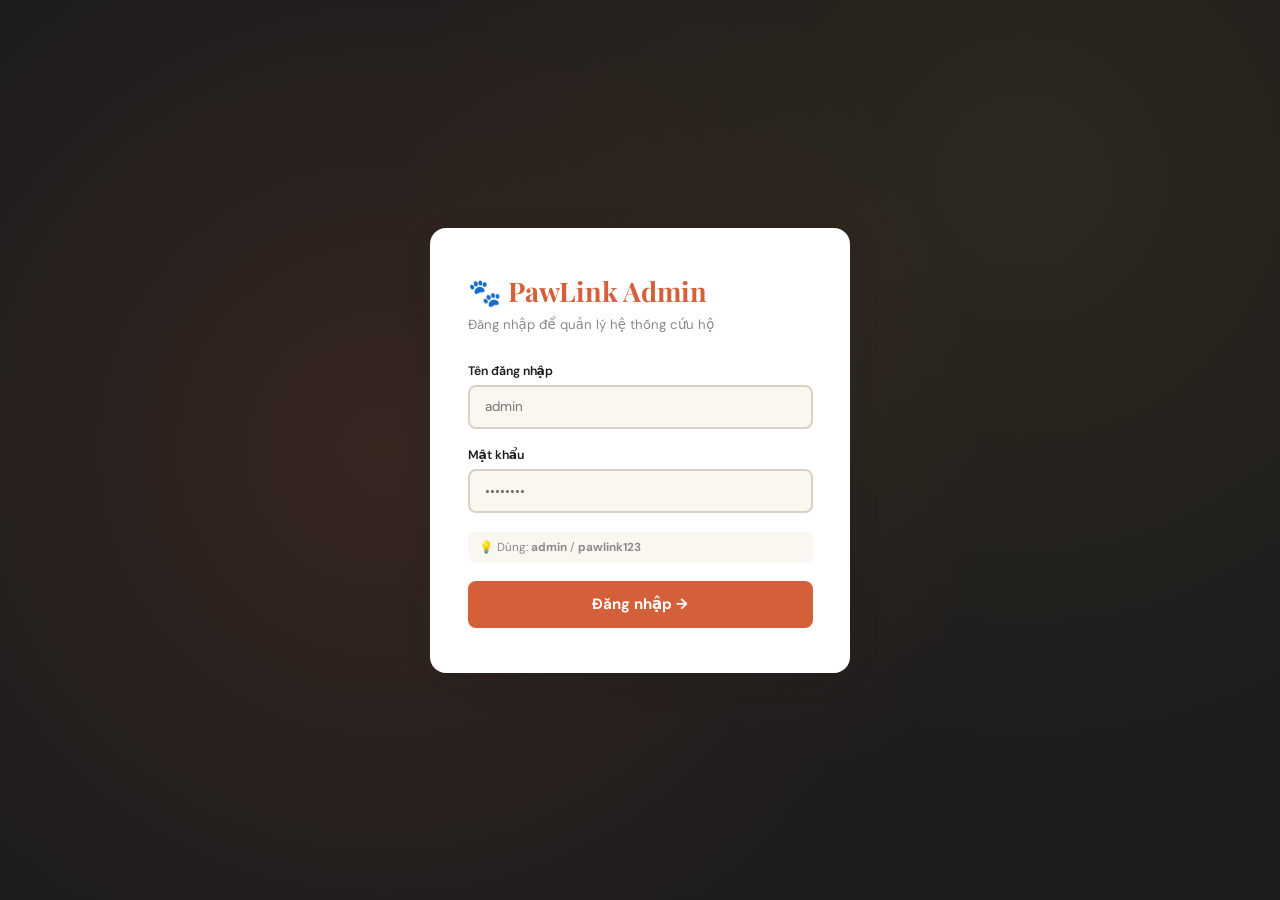
==== admin.html @ 9066af86 "Add files via upload" ====
<!DOCTYPE html>
<html lang="vi">
<head>
  <meta charset="UTF-8"/>
  <meta name="viewport" content="width=device-width, initial-scale=1.0"/>
  <title>PawLink Admin — Quản lý cứu hộ</title>
  <link rel="stylesheet" href="admin.css"/>
  <link href="https://fonts.googleapis.com/css2?family=Playfair+Display:ital,wght@0,700;1,400&family=DM+Sans:wght@300;400;500;600;700&family=Space+Mono:wght@400;700&display=swap" rel="stylesheet">
</head>
<body>

  <!-- LOGIN SCREEN -->
  <div class="login-screen" id="loginScreen">
    <div class="login-box">
      <div class="login-logo">🐾 PawLink Admin</div>
      <p class="login-sub">Đăng nhập để quản lý hệ thống cứu hộ</p>
      <form id="loginForm">
        <div class="lform-group">
          <label>Tên đăng nhập</label>
          <input type="text" id="loginUser" placeholder="admin" autocomplete="off"/>
        </div>
        <div class="lform-group">
          <label>Mật khẩu</label>
          <input type="password" id="loginPass" placeholder="••••••••"/>
        </div>
        <div class="login-hint">💡 Dùng: <strong>admin</strong> / <strong>pawlink123</strong></div>
        <button type="submit" class="btn-login">Đăng nhập →</button>
        <div class="login-error" id="loginError">Sai tên đăng nhập hoặc mật khẩu!</div>
      </form>
    </div>
  </div>

  <!-- ADMIN APP -->
  <div class="admin-app" id="adminApp" style="display:none">

    <!-- SIDEBAR -->
    <aside class="sidebar" id="sidebar">
      <div class="sidebar-logo">
        <span>🐾</span>
        <span>PawLink</span>
        <span class="admin-chip">Admin</span>
      </div>

      <nav class="sidebar-nav">
        <div class="nav-section-label">Tổng quan</div>
        <a class="sidebar-link active" data-page="overview">
          <span class="sicon">📊</span> Dashboard
        </a>

        <div class="nav-section-label">Cứu hộ</div>
        <a class="sidebar-link" data-page="pending">
          <span class="sicon">⏳</span> Duyệt báo cáo
          <span class="badge-count" id="pendingCount">0</span>
        </a>
        <a class="sidebar-link" data-page="approved">
          <span class="sicon">✅</span> Đã duyệt
        </a>
        <a class="sidebar-link" data-page="rejected">
          <span class="sicon">❌</span> Đã từ chối
        </a>

        <div class="nav-section-label">Quản lý</div>
        <a class="sidebar-link" data-page="add">
          <span class="sicon">➕</span> Thêm thú cưng
        </a>
        <a class="sidebar-link" data-page="fosters">
          <span class="sicon">🏠</span> Người nuôi tạm
        </a>
        <a class="sidebar-link" data-page="volunteers">
          <span class="sicon">🙋</span> Tình nguyện viên
        </a>
      </nav>

      <div class="sidebar-user">
        <div class="sidebar-avatar">👤</div>
        <div>
          <div class="sidebar-username">Admin PawLink</div>
          <div class="sidebar-role">Quản trị viên</div>
        </div>
        <button class="btn-logout" onclick="logout()" title="Đăng xuất">⏻</button>
      </div>
    </aside>

    <!-- MAIN CONTENT -->
    <main class="admin-main" id="adminMain">

      <!-- TOP BAR -->
      <header class="topbar">
        <button class="sidebar-toggle" id="sidebarToggle">☰</button>
        <div class="topbar-title" id="topbarTitle">Dashboard</div>
        <div class="topbar-right">
          <div class="notif-bell" onclick="showToast('🔔 Không có thông báo mới!')">
            🔔 <span class="notif-dot"></span>
          </div>
          <a href="index.html" target="_blank" class="btn-view-site">Xem trang chủ →</a>
        </div>
      </header>

      <!-- PAGE CONTENT -->
      <div class="page-content" id="pageContent">
        <!-- Injected by JS -->
      </div>
    </main>
  </div>

  <!-- DETAIL MODAL -->
  <div class="modal-overlay" id="detailModal">
    <div class="modal">
      <button class="modal-close" onclick="closeModal()">✕</button>
      <div id="modalContent"></div>
    </div>
  </div>

  <!-- TOAST -->
  <div class="toast" id="toast"></div>

  <script src="admin.js"></script>
</body>
</html>
---- admin.css ----
/* ========================================
   PAWLINK — admin.css
======================================== */

:root {
  --cream: #FAF6F0;
  --cream-2: #F2EAE0;
  --terracotta: #D4603A;
  --terracotta-light: #E8845F;
  --terracotta-dark: #A8452A;
  --forest: #2D5016;
  --forest-light: #4A7A28;
  --gold: #C9973B;
  --charcoal: #1C1C1C;
  --charcoal-2: #2E2E2E;
  --mid-gray: #8A8A8A;
  --light-gray: #D9D0C6;
  --white: #FFFFFF;
  --red: #E83030;
  --yellow: #E8A620;
  --green: #2D8A3E;
  --blue: #1565C0;
  --sidebar-w: 260px;
  --topbar-h: 64px;
  --font-body: 'DM Sans', system-ui, sans-serif;
  --font-display: 'Playfair Display', serif;
  --font-mono: 'Space Mono', monospace;
  --radius-sm: 8px;
  --radius-md: 16px;
  --shadow-sm: 0 2px 8px rgba(28,28,28,0.07);
  --shadow-md: 0 8px 32px rgba(28,28,28,0.12);
  --transition: all 0.25s cubic-bezier(0.4,0,0.2,1);
}

*, *::before, *::after { box-sizing: border-box; margin: 0; padding: 0; }
html { font-size: 15px; }
body { font-family: var(--font-body); background: var(--cream); color: var(--charcoal); overflow-x: hidden; }
::selection { background: var(--terracotta); color: var(--white); }
::-webkit-scrollbar { width: 5px; }
::-webkit-scrollbar-track { background: var(--cream-2); }
::-webkit-scrollbar-thumb { background: var(--terracotta); border-radius: 3px; }

/* ===== LOGIN ===== */
.login-screen {
  min-height: 100vh;
  display: flex;
  align-items: center;
  justify-content: center;
  background: var(--charcoal);
  background-image: radial-gradient(circle at 30% 50%, rgba(212,96,58,0.15) 0%, transparent 60%),
                    radial-gradient(circle at 80% 20%, rgba(201,151,59,0.1) 0%, transparent 50%);
}

.login-box {
  background: var(--white);
  border-radius: var(--radius-md);
  padding: 3rem 2.5rem;
  width: 100%;
  max-width: 420px;
  box-shadow: var(--shadow-md);
  animation: fadeUp 0.4s ease;
}

@keyframes fadeUp {
  from { transform: translateY(24px); opacity: 0; }
  to { transform: translateY(0); opacity: 1; }
}

.login-logo {
  font-family: var(--font-display);
  font-size: 1.8rem;
  font-weight: 700;
  color: var(--terracotta);
  margin-bottom: 0.5rem;
}

.login-sub { font-size: 0.88rem; color: var(--mid-gray); margin-bottom: 2rem; }

.lform-group { margin-bottom: 1.25rem; }
.lform-group label { display: block; font-size: 0.82rem; font-weight: 600; margin-bottom: 0.4rem; }
.lform-group input {
  width: 100%;
  padding: 0.75rem 1rem;
  border: 2px solid var(--light-gray);
  border-radius: var(--radius-sm);
  font-family: var(--font-body);
  font-size: 0.9rem;
  background: var(--cream);
  outline: none;
  transition: var(--transition);
}
.lform-group input:focus { border-color: var(--terracotta); background: var(--white); }

.login-hint {
  font-size: 0.78rem;
  color: var(--mid-gray);
  background: var(--cream);
  border-radius: var(--radius-sm);
  padding: 0.5rem 0.75rem;
  margin-bottom: 1.25rem;
}

.btn-login {
  width: 100%;
  padding: 0.875rem;
  background: var(--terracotta);
  color: var(--white);
  border: none;
  border-radius: var(--radius-sm);
  font-family: var(--font-body);
  font-size: 1rem;
  font-weight: 700;
  cursor: pointer;
  transition: var(--transition);
}
.btn-login:hover { background: var(--terracotta-dark); transform: translateY(-1px); }

.login-error {
  display: none;
  color: var(--red);
  font-size: 0.82rem;
  margin-top: 0.75rem;
  text-align: center;
}
.login-error.show { display: block; }

/* ===== LAYOUT ===== */
.admin-app {
  display: flex;
  min-height: 100vh;
}

/* ===== SIDEBAR ===== */
.sidebar {
  width: var(--sidebar-w);
  background: var(--charcoal);
  display: flex;
  flex-direction: column;
  position: fixed;
  top: 0; left: 0; bottom: 0;
  z-index: 100;
  transition: transform 0.3s ease;
  overflow-y: auto;
}

.sidebar.collapsed { transform: translateX(calc(-1 * var(--sidebar-w))); }

.sidebar-logo {
  display: flex;
  align-items: center;
  gap: 0.5rem;
  padding: 1.5rem 1.25rem 1.25rem;
  font-family: var(--font-display);
  font-size: 1.2rem;
  color: var(--white);
  border-bottom: 1px solid rgba(255,255,255,0.08);
  flex-shrink: 0;
}

.admin-chip {
  font-family: var(--font-mono);
  font-size: 0.6rem;
  background: var(--terracotta);
  color: var(--white);
  padding: 0.15rem 0.5rem;
  border-radius: 4px;
  margin-left: auto;
  text-transform: uppercase;
  letter-spacing: 0.05em;
}

.sidebar-nav {
  flex: 1;
  padding: 1.25rem 0.75rem;
  display: flex;
  flex-direction: column;
  gap: 0.15rem;
}

.nav-section-label {
  font-size: 0.65rem;
  font-weight: 700;
  text-transform: uppercase;
  letter-spacing: 0.12em;
  color: rgba(255,255,255,0.28);
  padding: 0.75rem 0.5rem 0.3rem;
  margin-top: 0.5rem;
}

.sidebar-link {
  display: flex;
  align-items: center;
  gap: 0.75rem;
  padding: 0.65rem 0.75rem;
  border-radius: var(--radius-sm);
  font-size: 0.875rem;
  font-weight: 500;
  color: rgba(255,255,255,0.6);
  cursor: pointer;
  transition: var(--transition);
  position: relative;
}

.sidebar-link:hover { background: rgba(255,255,255,0.06); color: rgba(255,255,255,0.9); }
.sidebar-link.active { background: var(--terracotta); color: var(--white); }

.sicon { font-size: 1rem; flex-shrink: 0; }

.badge-count {
  margin-left: auto;
  background: var(--red);
  color: var(--white);
  font-family: var(--font-mono);
  font-size: 0.65rem;
  font-weight: 700;
  padding: 0.1rem 0.45rem;
  border-radius: 10px;
  min-width: 20px;
  text-align: center;
}

.sidebar-user {
  display: flex;
  align-items: center;
  gap: 0.75rem;
  padding: 1rem 1.25rem;
  border-top: 1px solid rgba(255,255,255,0.08);
  flex-shrink: 0;
}

.sidebar-avatar { font-size: 1.5rem; }
.sidebar-username { font-size: 0.85rem; color: var(--white); font-weight: 600; }
.sidebar-role { font-size: 0.72rem; color: rgba(255,255,255,0.4); }

.btn-logout {
  margin-left: auto;
  background: rgba(255,255,255,0.08);
  border: none;
  color: rgba(255,255,255,0.5);
  width: 32px; height: 32px;
  border-radius: 50%;
  cursor: pointer;
  font-size: 1rem;
  transition: var(--transition);
}
.btn-logout:hover { background: var(--red); color: var(--white); }

/* ===== MAIN ===== */
.admin-main {
  margin-left: var(--sidebar-w);
  flex: 1;
  display: flex;
  flex-direction: column;
  min-height: 100vh;
  transition: margin-left 0.3s ease;
}

.admin-main.expanded { margin-left: 0; }

/* ===== TOPBAR ===== */
.topbar {
  height: var(--topbar-h);
  background: var(--white);
  border-bottom: 1px solid var(--light-gray);
  display: flex;
  align-items: center;
  gap: 1rem;
  padding: 0 2rem;
  position: sticky;
  top: 0;
  z-index: 50;
  box-shadow: var(--shadow-sm);
}

.sidebar-toggle {
  background: none;
  border: none;
  font-size: 1.2rem;
  cursor: pointer;
  padding: 0.4rem;
  border-radius: var(--radius-sm);
  color: var(--charcoal);
  transition: var(--transition);
}
.sidebar-toggle:hover { background: var(--cream-2); }

.topbar-title {
  font-family: var(--font-display);
  font-size: 1.1rem;
  font-weight: 700;
  flex: 1;
}

.topbar-right { display: flex; align-items: center; gap: 1rem; }

.notif-bell {
  position: relative;
  font-size: 1.1rem;
  cursor: pointer;
  padding: 0.4rem;
}
.notif-dot {
  position: absolute;
  top: 4px; right: 4px;
  width: 8px; height: 8px;
  background: var(--red);
  border-radius: 50%;
  border: 2px solid var(--white);
}

.btn-view-site {
  padding: 0.4rem 1rem;
  background: var(--cream-2);
  border: 1px solid var(--light-gray);
  border-radius: var(--radius-sm);
  font-size: 0.8rem;
  font-weight: 600;
  color: var(--charcoal);
  cursor: pointer;
  transition: var(--transition);
  text-decoration: none;
}
.btn-view-site:hover { background: var(--terracotta); color: var(--white); border-color: var(--terracotta); }

/* ===== PAGE CONTENT ===== */
.page-content {
  padding: 2rem;
  flex: 1;
}

/* ===== OVERVIEW CARDS ===== */
.metrics-row {
  display: grid;
  grid-template-columns: repeat(4, 1fr);
  gap: 1.25rem;
  margin-bottom: 2rem;
}

.metric-card {
  background: var(--white);
  border-radius: var(--radius-md);
  padding: 1.5rem;
  border-top: 4px solid var(--terracotta);
  box-shadow: var(--shadow-sm);
  transition: var(--transition);
}
.metric-card:hover { transform: translateY(-3px); box-shadow: var(--shadow-md); }

.metric-icon { font-size: 1.75rem; margin-bottom: 0.75rem; }
.metric-val {
  font-family: var(--font-display);
  font-size: 2.25rem;
  font-weight: 900;
  color: var(--terracotta);
  display: block;
  line-height: 1;
  margin-bottom: 0.25rem;
}
.metric-label { font-size: 0.78rem; color: var(--mid-gray); text-transform: uppercase; letter-spacing: 0.05em; }
.metric-change { font-size: 0.75rem; color: var(--green); margin-top: 0.35rem; }

/* ===== TABLES ===== */
.table-card {
  background: var(--white);
  border-radius: var(--radius-md);
  box-shadow: var(--shadow-sm);
  overflow: hidden;
}

.table-header {
  display: flex;
  align-items: center;
  justify-content: space-between;
  padding: 1.25rem 1.5rem;
  border-bottom: 1px solid var(--cream-2);
  flex-wrap: wrap;
  gap: 0.75rem;
}

.table-title {
  font-family: var(--font-body);
  font-weight: 700;
  font-size: 1rem;
}

.table-actions { display: flex; gap: 0.5rem; flex-wrap: wrap; }

.search-input {
  padding: 0.5rem 0.875rem;
  border: 1.5px solid var(--light-gray);
  border-radius: var(--radius-sm);
  font-family: var(--font-body);
  font-size: 0.82rem;
  width: 200px;
  outline: none;
  background: var(--cream);
  transition: var(--transition);
}
.search-input:focus { border-color: var(--terracotta); background: var(--white); }

.select-filter {
  padding: 0.5rem 0.75rem;
  border: 1.5px solid var(--light-gray);
  border-radius: var(--radius-sm);
  font-family: var(--font-body);
  font-size: 0.82rem;
  background: var(--cream);
  color: var(--charcoal);
  outline: none;
  cursor: pointer;
}

.tbl { width: 100%; border-collapse: collapse; }
.tbl th {
  text-align: left;
  padding: 0.75rem 1.25rem;
  font-size: 0.72rem;
  font-weight: 700;
  text-transform: uppercase;
  letter-spacing: 0.06em;
  color: var(--mid-gray);
  background: var(--cream);
  white-space: nowrap;
}
.tbl td {
  padding: 1rem 1.25rem;
  font-size: 0.85rem;
  border-bottom: 1px solid var(--cream-2);
  vertical-align: middle;
}
.tbl tr:last-child td { border-bottom: none; }
.tbl tr:hover td { background: #faf8f5; }

.pet-cell { display: flex; align-items: center; gap: 0.6rem; }
.pet-emoji-sm {
  width: 40px; height: 40px;
  border-radius: var(--radius-sm);
  display: flex; align-items: center; justify-content: center;
  font-size: 1.5rem;
  flex-shrink: 0;
}
.pet-cell-name { font-weight: 600; font-size: 0.875rem; }
.pet-cell-sub { font-size: 0.72rem; color: var(--mid-gray); }

.action-btns { display: flex; gap: 0.4rem; }

.btn-approve {
  padding: 0.35rem 0.75rem;
  background: var(--forest);
  color: var(--white);
  border: none;
  border-radius: 6px;
  font-family: var(--font-body);
  font-size: 0.75rem;
  font-weight: 600;
  cursor: pointer;
  transition: var(--transition);
  white-space: nowrap;
}
.btn-approve:hover { background: var(--forest-light); }

.btn-reject {
  padding: 0.35rem 0.75rem;
  background: #FFEAEA;
  color: var(--red);
  border: 1.5px solid #FFCACA;
  border-radius: 6px;
  font-family: var(--font-body);
  font-size: 0.75rem;
  font-weight: 600;
  cursor: pointer;
  transition: var(--transition);
  white-space: nowrap;
}
.btn-reject:hover { background: var(--red); color: var(--white); border-color: var(--red); }

.btn-view {
  padding: 0.35rem 0.75rem;
  background: var(--cream-2);
  color: var(--charcoal);
  border: 1.5px solid var(--light-gray);
  border-radius: 6px;
  font-family: var(--font-body);
  font-size: 0.75rem;
  font-weight: 600;
  cursor: pointer;
  transition: var(--transition);
}
.btn-view:hover { border-color: var(--terracotta); color: var(--terracotta); }

.btn-edit {
  padding: 0.35rem 0.75rem;
  background: #FFF8E0;
  color: var(--gold);
  border: 1.5px solid #FFE0A0;
  border-radius: 6px;
  font-family: var(--font-body);
  font-size: 0.75rem;
  font-weight: 600;
  cursor: pointer;
  transition: var(--transition);
}
.btn-edit:hover { background: var(--gold); color: var(--white); }

.btn-delete {
  padding: 0.35rem 0.5rem;
  background: none;
  color: var(--mid-gray);
  border: 1.5px solid var(--light-gray);
  border-radius: 6px;
  font-size: 0.78rem;
  cursor: pointer;
  transition: var(--transition);
}
.btn-delete:hover { background: var(--red); color: var(--white); border-color: var(--red); }

/* STATUS BADGES */
.sbadge {
  display: inline-flex;
  align-items: center;
  gap: 0.3rem;
  padding: 0.25rem 0.65rem;
  border-radius: 20px;
  font-size: 0.72rem;
  font-weight: 700;
  font-family: var(--font-mono);
  white-space: nowrap;
}
.sbadge-pending { background: #FFF8E0; color: #B07800; }
.sbadge-approved { background: #E8F5E9; color: var(--green); }
.sbadge-rejected { background: #FFEAEA; color: var(--red); }
.sbadge-urgent { background: #FFEAEA; color: var(--red); }
.sbadge-watch { background: #FFF8E0; color: var(--yellow); }
.sbadge-safe { background: #E8F5E9; color: var(--green); }

/* ===== ADD PET FORM ===== */
.add-form-card {
  background: var(--white);
  border-radius: var(--radius-md);
  box-shadow: var(--shadow-sm);
  padding: 2rem;
}

.form-grid {
  display: grid;
  grid-template-columns: 1fr 1fr;
  gap: 1.25rem;
  margin-bottom: 1.5rem;
}

.form-full { grid-column: 1 / -1; }

.fgroup { display: flex; flex-direction: column; gap: 0.4rem; }
.fgroup label { font-size: 0.82rem; font-weight: 600; }
.fgroup input, .fgroup select, .fgroup textarea {
  padding: 0.7rem 0.9rem;
  border: 2px solid var(--light-gray);
  border-radius: var(--radius-sm);
  font-family: var(--font-body);
  font-size: 0.875rem;
  background: var(--cream);
  color: var(--charcoal);
  outline: none;
  transition: var(--transition);
}
.fgroup input:focus, .fgroup select:focus, .fgroup textarea:focus {
  border-color: var(--terracotta);
  background: var(--white);
}

.emoji-picker {
  display: flex;
  gap: 0.5rem;
  flex-wrap: wrap;
}

.emoji-opt {
  width: 44px; height: 44px;
  border: 2px solid var(--light-gray);
  border-radius: var(--radius-sm);
  background: var(--cream);
  font-size: 1.4rem;
  cursor: pointer;
  display: flex; align-items: center; justify-content: center;
  transition: var(--transition);
}
.emoji-opt:hover { border-color: var(--terracotta); background: var(--white); }
.emoji-opt.selected { border-color: var(--terracotta); background: #FFF0E8; }

.tag-input-wrap { display: flex; gap: 0.5rem; }
.tag-input-wrap input { flex: 1; }

.tags-preview { display: flex; gap: 0.4rem; flex-wrap: wrap; margin-top: 0.5rem; }
.tag-chip {
  display: inline-flex;
  align-items: center;
  gap: 0.3rem;
  padding: 0.25rem 0.6rem;
  background: var(--cream-2);
  border-radius: 20px;
  font-size: 0.75rem;
  font-weight: 500;
}
.tag-chip button {
  background: none; border: none;
  color: var(--mid-gray); cursor: pointer;
  font-size: 0.8rem; padding: 0; line-height: 1;
}
.tag-chip button:hover { color: var(--red); }

.form-actions { display: flex; gap: 1rem; }

.btn-submit {
  padding: 0.8rem 2rem;
  background: var(--terracotta);
  color: var(--white);
  border: none;
  border-radius: var(--radius-sm);
  font-family: var(--font-body);
  font-size: 0.95rem;
  font-weight: 700;
  cursor: pointer;
  transition: var(--transition);
}
.btn-submit:hover { background: var(--terracotta-dark); transform: translateY(-1px); }

.btn-reset {
  padding: 0.8rem 1.5rem;
  background: var(--cream-2);
  color: var(--mid-gray);
  border: 2px solid var(--light-gray);
  border-radius: var(--radius-sm);
  font-family: var(--font-body);
  font-size: 0.95rem;
  font-weight: 600;
  cursor: pointer;
  transition: var(--transition);
}
.btn-reset:hover { border-color: var(--mid-gray); color: var(--charcoal); }

/* ===== MODAL ===== */
.modal-overlay {
  display: none;
  position: fixed;
  inset: 0;
  z-index: 3000;
  background: rgba(28,28,28,0.65);
  backdrop-filter: blur(4px);
  align-items: center;
  justify-content: center;
  padding: 2rem;
}
.modal-overlay.open { display: flex; }

.modal {
  background: var(--white);
  border-radius: var(--radius-md);
  padding: 2rem;
  max-width: 580px;
  width: 100%;
  max-height: 90vh;
  overflow-y: auto;
  position: relative;
  animation: modalIn 0.28s ease;
}
@keyframes modalIn {
  from { transform: translateY(30px) scale(0.96); opacity: 0; }
  to { transform: translateY(0) scale(1); opacity: 1; }
}

.modal-close {
  position: absolute;
  top: 1rem; right: 1rem;
  background: var(--cream-2);
  border: none;
  width: 30px; height: 30px;
  border-radius: 50%;
  cursor: pointer;
  font-size: 0.85rem;
  transition: var(--transition);
}
.modal-close:hover { background: var(--red); color: var(--white); }

/* Modal pet detail */
.modal-pet-header { display: flex; gap: 1.25rem; align-items: flex-start; margin-bottom: 1.5rem; }
.modal-pet-emoji {
  font-size: 3.5rem;
  width: 80px; height: 80px;
  border-radius: var(--radius-sm);
  display: flex; align-items: center; justify-content: center;
  flex-shrink: 0;
}
.modal-pet-name { font-family: var(--font-display); font-size: 1.5rem; margin-bottom: 0.25rem; }

.modal-info-grid { display: grid; grid-template-columns: 1fr 1fr; gap: 0.75rem; margin-bottom: 1.5rem; }
.modal-info-item { background: var(--cream); border-radius: var(--radius-sm); padding: 0.75rem; }
.modal-info-label { font-size: 0.68rem; text-transform: uppercase; letter-spacing: 0.06em; color: var(--mid-gray); margin-bottom: 0.2rem; }
.modal-info-val { font-size: 0.88rem; font-weight: 600; }

.modal-desc { font-size: 0.875rem; color: var(--mid-gray); line-height: 1.7; margin-bottom: 1.5rem; }

.modal-actions { display: flex; gap: 0.75rem; flex-wrap: wrap; }

/* Reject form */
.reject-reason {
  width: 100%;
  padding: 0.75rem;
  border: 2px solid var(--light-gray);
  border-radius: var(--radius-sm);
  font-family: var(--font-body);
  font-size: 0.875rem;
  margin: 1rem 0;
  outline: none;
  resize: vertical;
  min-height: 80px;
}
.reject-reason:focus { border-color: var(--red); }

/* ===== EMPTY STATE ===== */
.empty-state {
  text-align: center;
  padding: 4rem 2rem;
  color: var(--mid-gray);
}
.empty-state-icon { font-size: 3.5rem; margin-bottom: 1rem; }
.empty-state h3 { font-family: var(--font-display); font-size: 1.25rem; color: var(--charcoal); margin-bottom: 0.5rem; }

/* ===== TABS ===== */
.mini-tabs { display: flex; gap: 0.3rem; margin-bottom: 1.5rem; flex-wrap: wrap; }
.mini-tab {
  padding: 0.4rem 1rem;
  background: var(--cream-2);
  border: 1.5px solid var(--light-gray);
  border-radius: 20px;
  font-family: var(--font-body);
  font-size: 0.8rem;
  font-weight: 600;
  cursor: pointer;
  transition: var(--transition);
  color: var(--mid-gray);
}
.mini-tab.active, .mini-tab:hover { background: var(--terracotta); border-color: var(--terracotta); color: var(--white); }

/* ===== TOAST ===== */
.toast {
  position: fixed;
  bottom: 1.5rem; left: 50%;
  transform: translateX(-50%) translateY(80px);
  background: var(--charcoal);
  color: var(--white);
  padding: 0.8rem 1.75rem;
  border-radius: 30px;
  font-size: 0.875rem;
  font-weight: 500;
  z-index: 9999;
  transition: transform 0.35s cubic-bezier(0.4,0,0.2,1);
  pointer-events: none;
  white-space: nowrap;
  box-shadow: var(--shadow-md);
}
.toast.show { transform: translateX(-50%) translateY(0); }

/* ===== RESPONSIVE ===== */
@media (max-width: 900px) {
  .sidebar { transform: translateX(calc(-1 * var(--sidebar-w))); }
  .sidebar.mobile-open { transform: translateX(0); box-shadow: var(--shadow-md); }
  .admin-main { margin-left: 0; }
  .metrics-row { grid-template-columns: repeat(2, 1fr); }
  .form-grid { grid-template-columns: 1fr; }
}

@media (max-width: 600px) {
  .page-content { padding: 1rem; }
  .metrics-row { grid-template-columns: 1fr 1fr; }
  .tbl th:nth-child(n+4), .tbl td:nth-child(n+4) { display: none; }
}
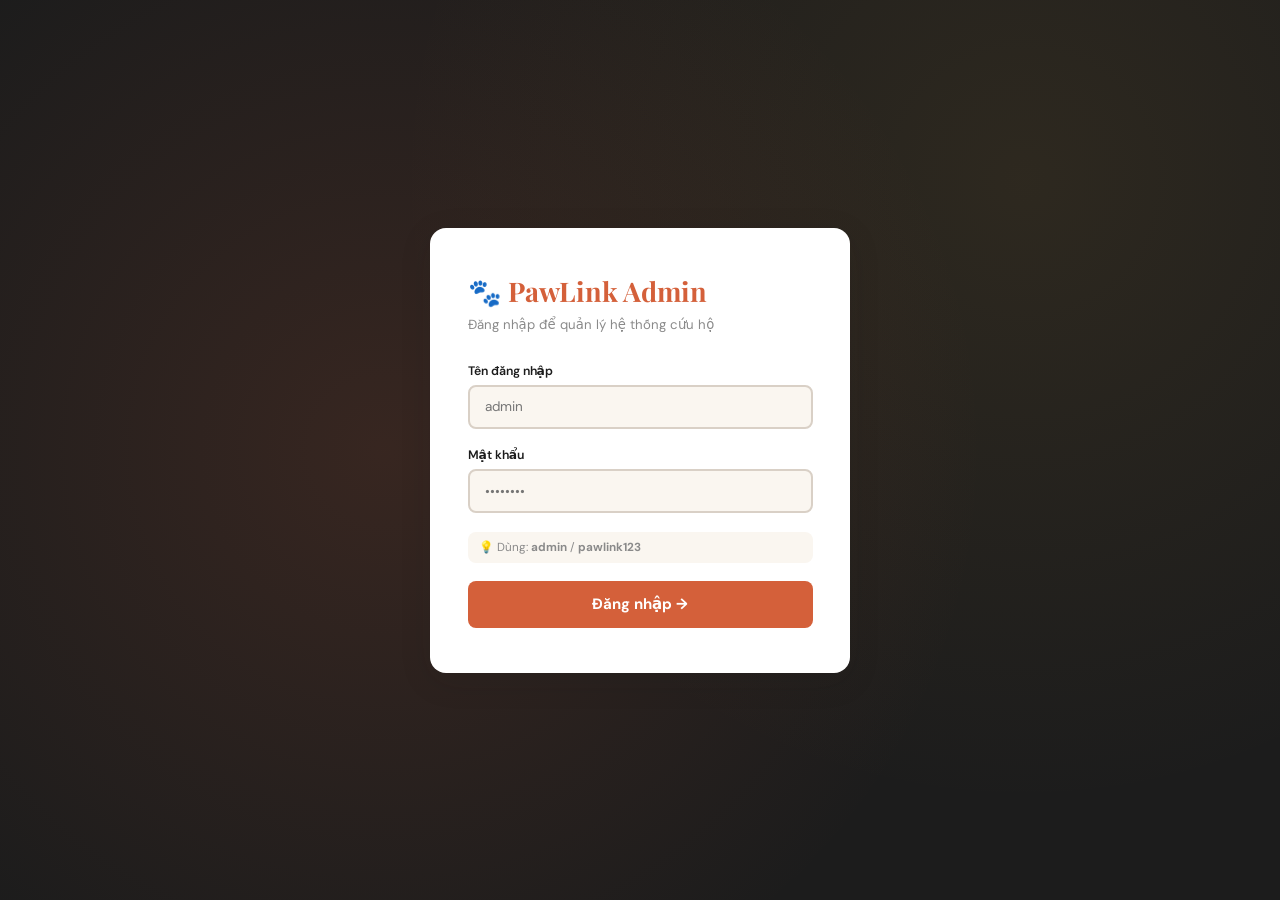
==== commit 6962e7d5: "Update admin.html" ====
--- a/admin.html
+++ b/admin.html
@@ -10,7 +10,7 @@
 <body>
 
   <!-- LOGIN SCREEN -->
-  <div class="login-screen" id="loginScreen">
+  <div class="login-screen" id="loginScreen" style="display:none">
     <div class="login-box">
       <div class="login-logo">🐾 PawLink Admin</div>
       <p class="login-sub">Đăng nhập để quản lý hệ thống cứu hộ</p>
@@ -31,7 +31,7 @@
   </div>
 
   <!-- ADMIN APP -->
-  <div class="admin-app" id="adminApp" style="display:none">
+  <div class="admin-app" id="adminApp" style="display:flex">
 
     <!-- SIDEBAR -->
     <aside class="sidebar" id="sidebar">
@@ -59,15 +59,18 @@
           <span class="sicon">❌</span> Đã từ chối
         </a>
 
-        <div class="nav-section-label">Quản lý</div>
-        <a class="sidebar-link" data-page="add">
-          <span class="sicon">➕</span> Thêm thú cưng
-        </a>
-        <a class="sidebar-link" data-page="fosters">
-          <span class="sicon">🏠</span> Người nuôi tạm
-        </a>
-        <a class="sidebar-link" data-page="volunteers">
-          <span class="sicon">🙋</span> Tình nguyện viên
+<div class="nav-section-label">Quản lý</div>
+<a class="sidebar-link" data-page="add">
+  <span class="sicon">➕</span> Thêm thú cưng
+</a>
+<a class="sidebar-link" data-page="merch">   <!-- THÊM DÒNG NÀY -->
+  <span class="sicon">🛍️</span> Quản lý Merch
+</a>
+<a class="sidebar-link" data-page="fosters">
+  <span class="sicon">🏠</span> Người nuôi tạm
+</a>
+<a class="sidebar-link" data-page="volunteers">
+  <span class="sicon">🙋</span> Tình nguyện viên
         </a>
       </nav>
 
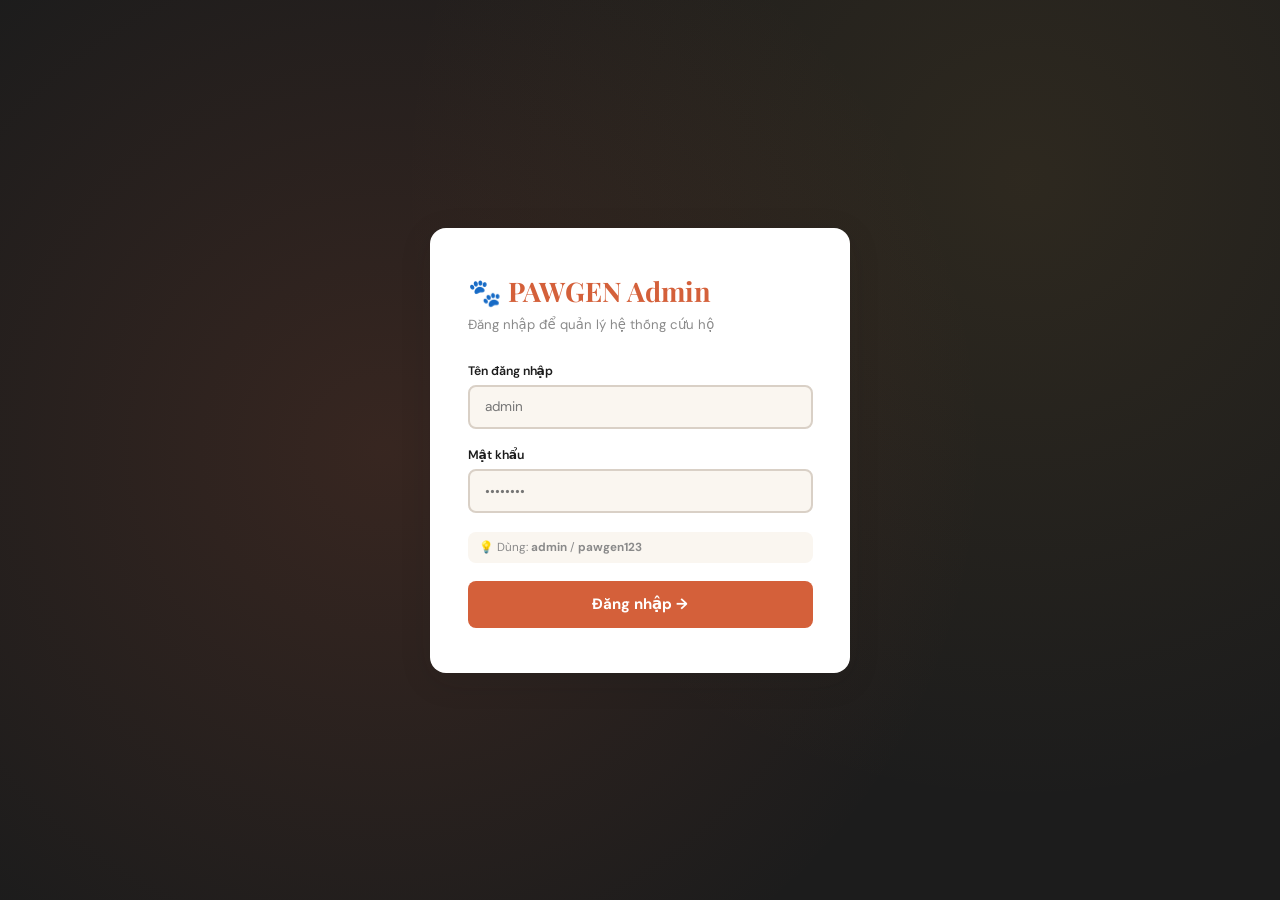
==== commit 21685227: "Add files via upload" ====
--- a/admin.html
+++ b/admin.html
@@ -3,16 +3,16 @@
 <head>
   <meta charset="UTF-8"/>
   <meta name="viewport" content="width=device-width, initial-scale=1.0"/>
-  <title>PawLink Admin — Quản lý cứu hộ</title>
+  <title>PAWGEN Admin — Quản lý cứu hộ</title>
   <link rel="stylesheet" href="admin.css"/>
   <link href="https://fonts.googleapis.com/css2?family=Playfair+Display:ital,wght@0,700;1,400&family=DM+Sans:wght@300;400;500;600;700&family=Space+Mono:wght@400;700&display=swap" rel="stylesheet">
 </head>
 <body>
 
   <!-- LOGIN SCREEN -->
-  <div class="login-screen" id="loginScreen" style="display:none">
+  <div class="login-screen" id="loginScreen">
     <div class="login-box">
-      <div class="login-logo">🐾 PawLink Admin</div>
+      <div class="login-logo">🐾 PAWGEN Admin</div>
       <p class="login-sub">Đăng nhập để quản lý hệ thống cứu hộ</p>
       <form id="loginForm">
         <div class="lform-group">
@@ -23,7 +23,7 @@
           <label>Mật khẩu</label>
           <input type="password" id="loginPass" placeholder="••••••••"/>
         </div>
-        <div class="login-hint">💡 Dùng: <strong>admin</strong> / <strong>pawlink123</strong></div>
+        <div class="login-hint">💡 Dùng: <strong>admin</strong> / <strong>pawgen123</strong></div>
         <button type="submit" class="btn-login">Đăng nhập →</button>
         <div class="login-error" id="loginError">Sai tên đăng nhập hoặc mật khẩu!</div>
       </form>
@@ -31,13 +31,13 @@
   </div>
 
   <!-- ADMIN APP -->
-  <div class="admin-app" id="adminApp" style="display:flex">
+  <div class="admin-app" id="adminApp" style="display:none">
 
     <!-- SIDEBAR -->
     <aside class="sidebar" id="sidebar">
       <div class="sidebar-logo">
         <span>🐾</span>
-        <span>PawLink</span>
+        <span>PAWGEN</span>
         <span class="admin-chip">Admin</span>
       </div>
 
@@ -59,25 +59,22 @@
           <span class="sicon">❌</span> Đã từ chối
         </a>
 
-<div class="nav-section-label">Quản lý</div>
-<a class="sidebar-link" data-page="add">
-  <span class="sicon">➕</span> Thêm thú cưng
-</a>
-<a class="sidebar-link" data-page="merch">   <!-- THÊM DÒNG NÀY -->
-  <span class="sicon">🛍️</span> Quản lý Merch
-</a>
-<a class="sidebar-link" data-page="fosters">
-  <span class="sicon">🏠</span> Người nuôi tạm
-</a>
-<a class="sidebar-link" data-page="volunteers">
-  <span class="sicon">🙋</span> Tình nguyện viên
+        <div class="nav-section-label">Quản lý</div>
+        <a class="sidebar-link" data-page="add">
+          <span class="sicon">➕</span> Thêm thú cưng
+        </a>
+        <a class="sidebar-link" data-page="fosters">
+          <span class="sicon">🏠</span> Người nuôi tạm
+        </a>
+        <a class="sidebar-link" data-page="volunteers">
+          <span class="sicon">🙋</span> Tình nguyện viên
         </a>
       </nav>
 
       <div class="sidebar-user">
         <div class="sidebar-avatar">👤</div>
         <div>
-          <div class="sidebar-username">Admin PawLink</div>
+          <div class="sidebar-username">Admin PAWGEN</div>
           <div class="sidebar-role">Quản trị viên</div>
         </div>
         <button class="btn-logout" onclick="logout()" title="Đăng xuất">⏻</button>
